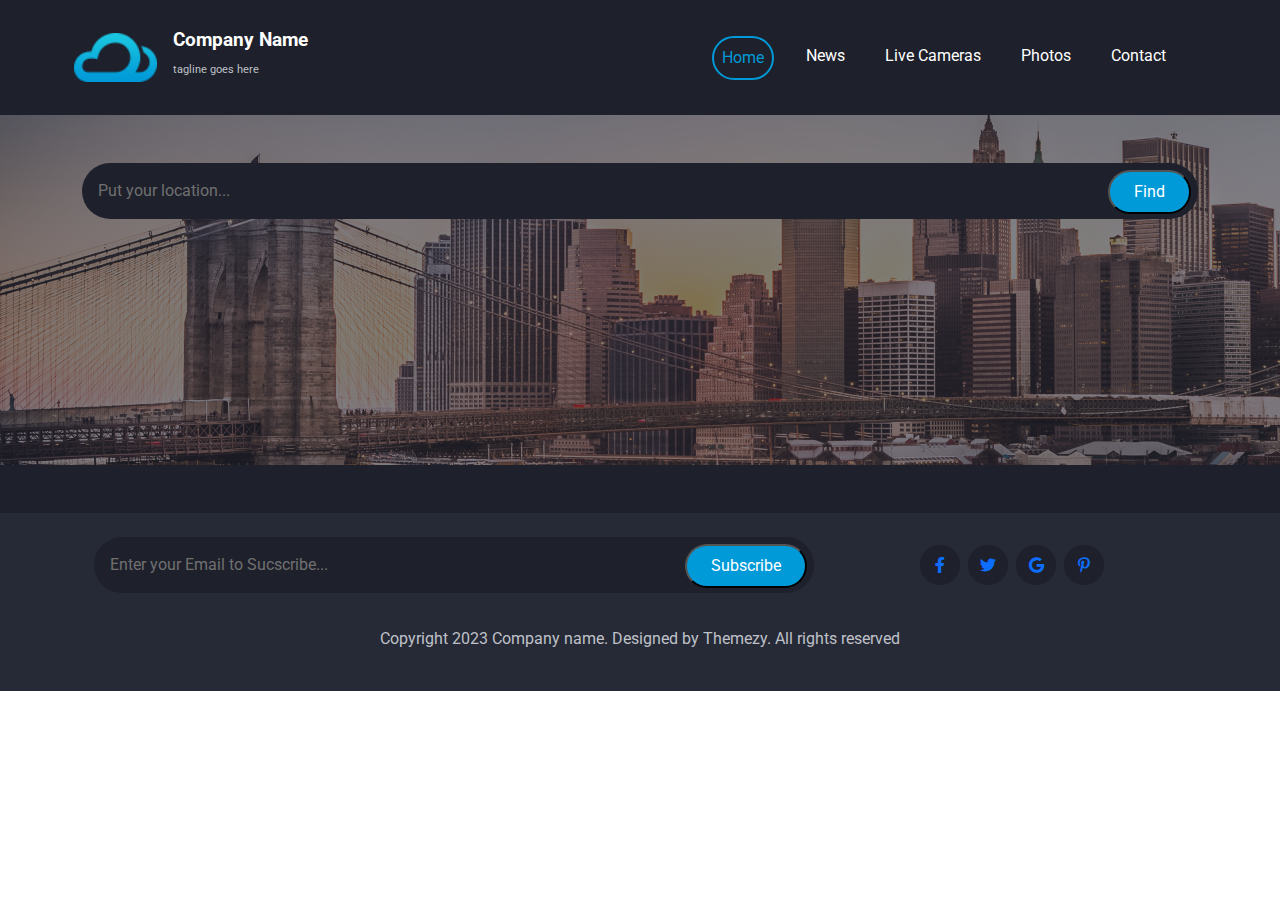
==== index.html @ 40ec4b67 "first ever" ====
<!DOCTYPE html>
<html>

<head>
    <link
        href="https://fonts.googleapis.com/css2?family=Amatic+SC:wght@700&family=Cairo:wght@300;400;500;600;700;800;900;1000&family=Lobster&family=Montserrat:ital,wght@0,100;0,200;0,300;0,400;0,500;0,600;0,700;0,800;0,900;1,100;1,200;1,300;1,400;1,500;1,600;1,700;1,800;1,900&family=Nunito:ital,wght@0,200;0,300;0,400;0,500;0,600;0,700;0,800;0,900;0,1000;1,200;1,300;1,400;1,500;1,600;1,700;1,800;1,900;1,1000&family=Oswald&family=Pacifico&family=Roboto:wght@400;700&display=swap"
        rel="stylesheet">
    <meta charset='utf-8'>
    <meta http-equiv='X-UA-Compatible' content='IE=edge'>
    <title>Weather 2.1</title>
    <meta name='viewport' content='width=device-width, initial-scale=1'>
    <link rel="stylesheet" href="css/all.min.css">
    <script src="js/bootstrap.bundle.min.js"></script>
    <link rel="stylesheet" href="css/bootstrap.min.css">
    <link rel="stylesheet" href="css/media.css">
    <link rel="stylesheet" href="css/style.css">
</head>

<body>
    <nav class="navbar navbar-expand-lg p-4">
        <div class="container">
            <a class="navbar-brand row flex-nowrap col-2 " href="#">
                <img src="images/logo.png" class="nav-logo p-1" alt="">
                <div class="logo-type">
                    <h1 class="siteTitle fw-bold text-white ">Company Name</h1>
                    <small>tagline goes here</small>
                </div>
            </a>

            <button class="navbar-toggler" type="button" data-bs-toggle="collapse"
                data-bs-target="#navbarSupportedContent" aria-controls="navbarSupportedContent" aria-expanded="false"
                aria-label="Toggle navigation">
                <span class="navbar-toggler-icon"></span>
            </button>
            <div class="collapse navbar-collapse" id="navbarSupportedContent">
                <ul class="navbar-nav ms-auto mb-2 mb-lg-0">
                    <li class="nav-item pe-md-4 ">
                        <a class="nav-link active " aria-current="page" href="#">Home</a>
                    </li>
                    <li class="nav-item pe-md-4">
                        <a class="nav-link" href="#">News</a>
                    </li>
                    <li class="nav-item pe-md-4">
                        <a class="nav-link" href="#">Live Cameras</a>
                    </li>
                    <li class="nav-item pe-md-4">
                        <a class="nav-link" href="#">Photos</a>
                    </li>
                    <li class="nav-item pe-md-4">
                        <a class="nav-link" href="contact.html">Contact</a>
                    </li>
                </ul>

            </div>
        </div>
    </nav>
    <!-- Start header -->
    <header class="pt-5">
        <div class="container">
            <form action="" class="search">
                <input type="text" id="city" placeholder="Put your location..." class="form-control p-3   ">
                <button type="button" id="searchCon" class=" text-white px-4 py-2 ">Find</button>

            </form>
        </div>
    </header>
    <!-- Start Weather table -->
    <section id="weatherCubs" class="py-4">
        <div class="container ">
            <div class="row g-0 forcast-Cubs   ">
                <div class=" col-lg-4   " id="today">
                    <div class=" cube mb-0 mb-sm-4">
                        <div class="forcast-Header d-flex justify-content-between flex-nowrap px-3 py-1 ">
                            <p id="WeekDay">The Day Choosen</p>
                            <p id="exactDay">The Date Choosen</p>
                        </div>
                        <div class="forcast-Content p-4">
                            <h5 id="cityChosen">The City Choosen</h5>
                            <div class="degree">
                                <div class="celsius my-3 d-flex">
                                    <div class="celNum">
                                        <h2 class="text-white currentDeg">24c</h2>
                                    </div>
                                    <div><img class="weatherImg " src="images/113.png" alt=""></div>
                                </div>
                                <div class="statWeather mb-3">sunny</div>
                                <div class="todaysunornot"></div>
                                <div class="weatherSpics d-flex align-items-center justify-content-center mb-0   ">
                                    <span class=" col"><img src="images/icon-umberella.png" class="me-1"
                                            alt="">20%</span>
                                    <span class=" col"><img src="images/icon-wind.png" class="me-1" alt="">18km/h</span>
                                    <span class="ms-3 col"><img src="images/icon-compass.png" class="me-1"
                                            alt="">East</span>
                                </div>
                            </div>
                        </div>
                    </div>
                </div>
                <div class=" col-lg-4  ">
                    <div class="cube mb-0 mb-sm-4  middlediv">
                        <div class="forcast-Header  d-flex justify-content-center flex-nowrap px-3 py-1">
                            <p id="day2">The Day Choosen</p>
                        </div>
                        <div class="forcast-Content p-3 ">
                            <div class="degree">
                                <div class="celsius my-3  d-flex justify-content-center">
                                    <div class="celNum py-1  flex-column align-items-center">
                                        <div class="weather-Img  text-center"><img id="weather-Img2"
                                                src="images/113.png" alt="">
                                        </div>
                                        <h2 id="day2degree" class="text-white  mb-0 ">55c</h2>
                                        <h5 class="text-center pb-3 lowDeg2">33c</h5>
                                        <div id="status2" class="status mb-3 text-center">sunny</div>
                                    </div>
                                </div>
                            </div>
                        </div>
                    </div>
                </div>
                <div class=" col-lg-4   ">
                    <div class="cube">
                        <div class="forcast-Header d-flex justify-content-center flex-nowrap px-3 py-1">
                            <p id="day3">The Day Choosen</p>
                        </div>
                        <div class="forcast-Content p-3 ">
                            <div class="degree">
                                <div class="celsius my-3  d-flex justify-content-center">
                                    <div class="celNum py-1  flex-column align-items-center">
                                        <div class="weather-Img  text-center"><img id="weather-Img3"
                                                src="images/113.png" alt="">
                                        </div>
                                        <h2 id="day3degree" class="text-white  mb-0 ">55c</h2>
                                        <h5 class="text-center pb-3 lowDeg3">33c</h5>
                                        <div id="status3" class="status mb-3 text-center">sunny</div>
                                    </div>
                                </div>
                            </div>
                        </div>
                    </div>
                </div>
            </div>
        </div>
    </section>

    <footer>
        <div class="container p-4">
            <div class="row justify-content-between  ">
                <div class="col-md-8 ">
                    <form action="" class="search">
                        <input type="text" value="" placeholder="Enter your Email to Sucscribe..."
                            class="form-control p-3   ">
                        <button type="button" value="Sucscribe" class="btnn text-white px-4 py-2 ">Subscribe</button>

                    </form>
                </div>
                <div class="col-md-4     mt-2">
                    <div class="social-media d-flex justify-content-center     ">
                        <a href="" class="text-decoration-none">
                            <div class="media mx-1 d-flex justify-content-center align-items-center rounded-circle p-3">
                                <i class="fa fa-brands fa-facebook-f"></i>
                            </div>
                        </a>
                        <a href="" class="text-decoration-none">
                            <div class="media mx-1 d-flex justify-content-center align-items-center rounded-circle p-3">
                                <i class="fa-brands fa-twitter"></i>
                            </div>
                        </a>
                        <a href="" class="text-decoration-none">
                            <div class="media mx-1 d-flex justify-content-center align-items-center rounded-circle p-3">
                                <i class="fa-brands fa-google"></i>
                            </div>
                        </a>
                        <a href="" class="text-decoration-none">
                            <div class="media mx-1 d-flex justify-content-center align-items-center rounded-circle p-3">
                                <i class="fa-brands fa-pinterest-p"></i>
                            </div>
                        </a>
                    </div>
                </div>
                <p class=" mt-4 text-center">Copyright 2023 Company name. Designed by Themezy. All rights
                    reserved</p>
            </div>
        </div>
    </footer>

    <script src="js/code.jquery.com_jquery-3.7.0.min.js"></script>
    <script src="js/index.js"></script>
</body>

</html>
---- css/style.css ----
:root {
  --main-color: #BFC1C8
}




* {
  box-sizing: border-box;
  font-family: 'Roboto', sans-serif;
}

body {
  margin: 0;
}

nav {
  background-color: #1E202B;
}

.logo-type {
  font-size: 12px;
}


h1 {
  font-size: 19px;
}

small {
  color: #bfc1c8;
}

.navbar-nav,
.nav-link {
  color: white;
}

.nav-logo {
  width: 5.7rem;
}

.navbar-nav .nav-link.active {
  border: #009AD8 2px solid;
  border-radius: 1.5em;
  color: #009AD8;
}


.nav-link.active:hover {
  color: #009AD8;
}

.nav-link:hover {
  border: #009AD8 2px solid;
  border-radius: 1.5em;
  color: #009AD8;
}

/* header  */


header {
  min-height: 350px;
  background-image: url(../images/banner.png);

}

.forcast-Cubs {
  margin-top: -150px;
  border-radius: 10px;
  overflow: hidden;
}

.search .form-control {
  background-color: #1E202B;
  border-radius: 30px;
  border: transparent;
}

.search .form-control {
  color: white;
}

.search .form-control:hover {
  box-shadow: none;
  background-color: #1E202B;
  border: transparent;
}

.search .form-control:focus {
  background-color: #1E202B;
  box-shadow: none;
  border: transparent;
}

form {
  position: relative;
}

#searchCon {
  border-radius: 30px;
  background-color: #009AD8;
  position: absolute;
  top: 7px;
  right: 7px;
}

.btnn {
  border-radius: 30px;
  background-color: #009AD8;
  position: absolute;
  top: 7px;
  right: 7px;
}


.search .form-control::placeholder {
  color: #707071;
}

/* Start Weather Table */

.forcast-Header {
  background-color: #2D303D;
}

.forcast-Content {
  background-color: #323544;
}


.status {
  color: #09c;
}

.statWeather {
  color: #09c;
}





.cube {
  /* max-height: 315px; */

  color: var(--main-color);
}



.middlediv .forcast-Header {
  background-color: #222530;
}

.middlediv .forcast-Content {
  background-color: #262936
}

.celNum h2 {
  font-size: 6.5rem;
}

#day3degree,
#day2degree {
  font-size: 4rem;
}

#weatherCubs {
  background: #1E202B;
}

footer {
  background-color: #262936;
}

.forcast-Header p,
span {
  font-size: 15px;
}

.forcast-Content h5 {
  font-size: 19px;
}

.forcast-Content h2 {
  font-weight: 700;
}

.media {
  width: 2.5rem;
  height: 2.5rem;
  background-color: rgba(30, 32, 43);
}

.media:hover {
  color: white;
  background-color: #009AD8
}

footer p {
  color: var(--main-color);
}


/* Contact Page */

.content {
  background-color: #1E202B;
}

.breadcrumb {
  border-radius: 30px;
  font-size: 15px;
  background-color: #262936;
}

.breadcrumb a {
  color: #B1C1C8;
  text-decoration: none;
}

.breadcrumb a:hover {
  text-decoration: underline;
}


/* map */

.contact-info {
  background-color: #262936;
  border-radius: 10px;
  max-height: 360px;
}

.map {
  height: 220px;
}

.mapcontent a {
  color: var(--main-color);
  text-decoration: none;
}

/* Form */

.contact-us p {
  font-size: 14px;
  color: var(--main-color);
}

.btnsubmet {
  right: 0;
  bottom: -26px;
  color: white;
  border-width: initial;
  border-style: none;
  border-color: initial;
  border-image: initial;
  background: rgb(0, 154, 216);
  padding: 10px 20px;
  border-radius: 30px;
}


input,
textarea {
  padding: 15px;
  margin-bottom: 10px;
  color: white;
  border: 2px solid #393c48;
  background: transparent;
  border-radius: 30px;
}

input:hover,
textarea:hover {
  border-color: rgb(0, 154, 216);
}

input:focus,
textarea:focus {
  border-color: rgb(0, 154, 216);
}

input:active,
textarea:active {
  border-color: rgb(0, 154, 216);
}

input:focus-visible,
textarea:focus-visible {
  outline: none;
}
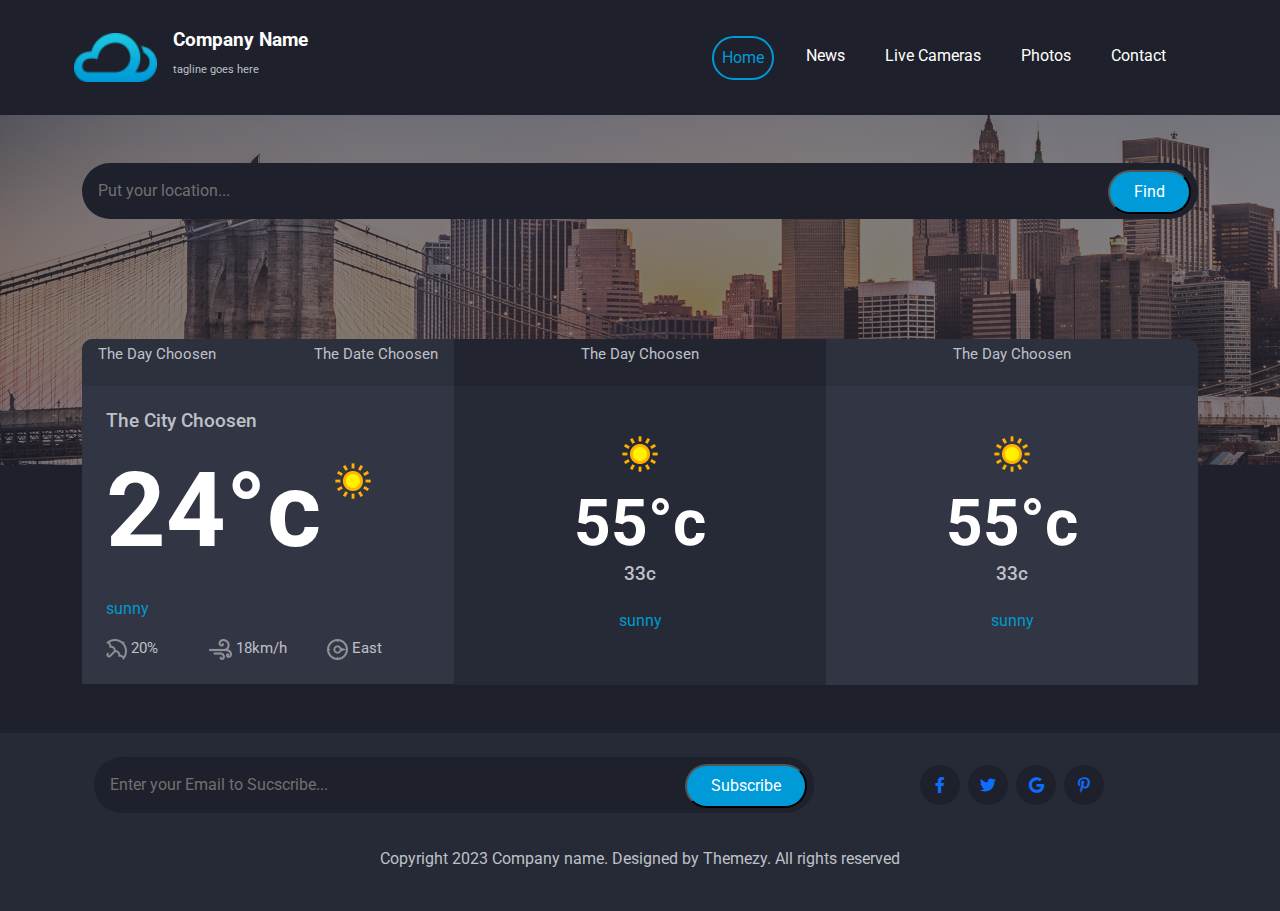
==== commit e1084b39: "api fixed" ====
--- a/index.html
+++ b/index.html
@@ -79,7 +79,7 @@
                             <div class="degree">
                                 <div class="celsius my-3 d-flex">
                                     <div class="celNum">
-                                        <h2 class="text-white currentDeg">24c</h2>
+                                        <h2 class="text-white currentDeg">24°c</h2>
                                     </div>
                                     <div><img class="weatherImg " src="images/113.png" alt=""></div>
                                 </div>
@@ -108,7 +108,7 @@
                                         <div class="weather-Img  text-center"><img id="weather-Img2"
                                                 src="images/113.png" alt="">
                                         </div>
-                                        <h2 id="day2degree" class="text-white  mb-0 ">55c</h2>
+                                        <h2 id="day2degree" class="text-white  mb-0 ">55°c</h2>
                                         <h5 class="text-center pb-3 lowDeg2">33c</h5>
                                         <div id="status2" class="status mb-3 text-center">sunny</div>
                                     </div>
@@ -129,7 +129,7 @@
                                         <div class="weather-Img  text-center"><img id="weather-Img3"
                                                 src="images/113.png" alt="">
                                         </div>
-                                        <h2 id="day3degree" class="text-white  mb-0 ">55c</h2>
+                                        <h2 id="day3degree" class="text-white  mb-0 ">55°c</h2>
                                         <h5 class="text-center pb-3 lowDeg3">33c</h5>
                                         <div id="status3" class="status mb-3 text-center">sunny</div>
                                     </div>
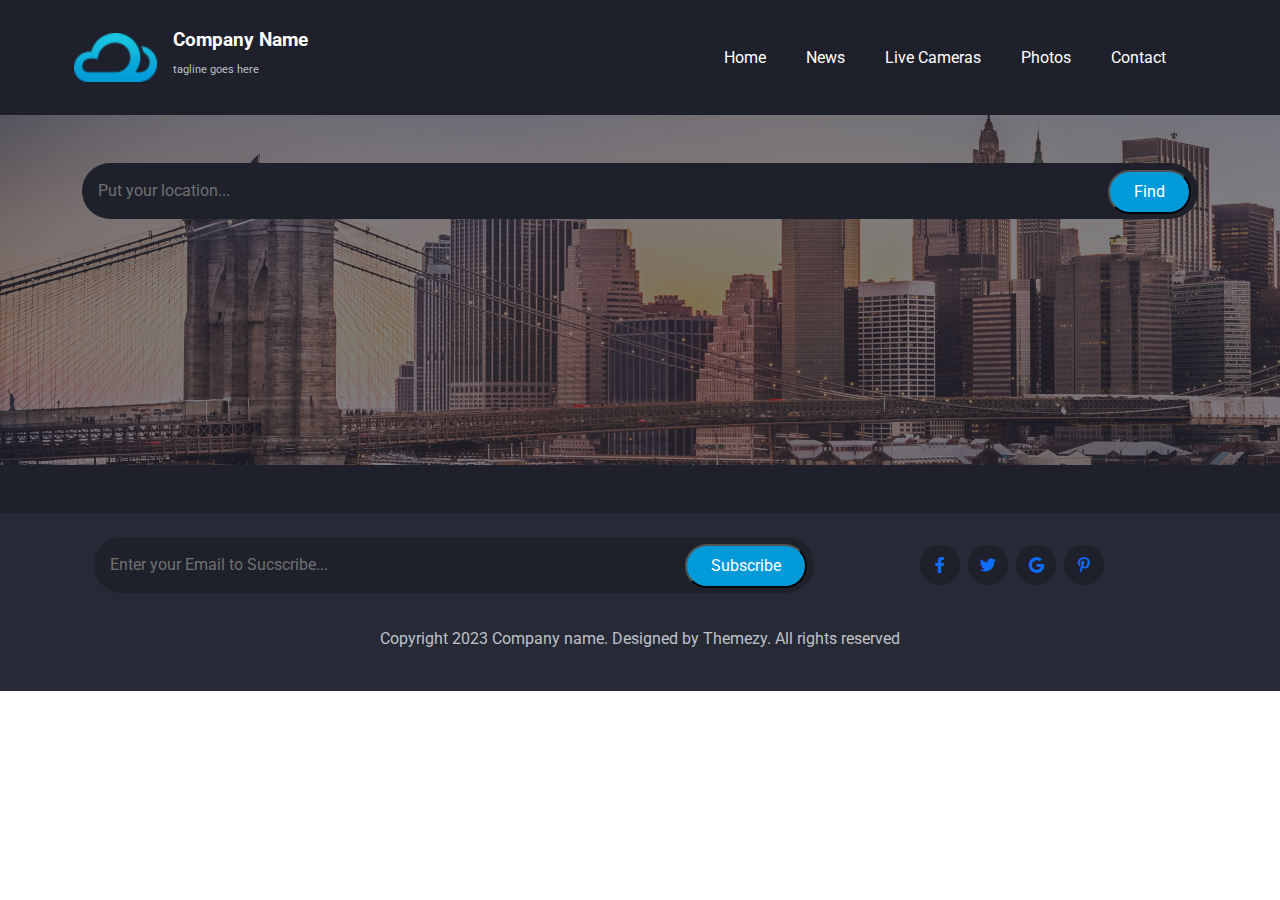
==== commit 001ce8cc: "nav-links colors" ====
--- a/index.html
+++ b/index.html
@@ -19,7 +19,7 @@
 <body>
     <nav class="navbar navbar-expand-lg p-4">
         <div class="container">
-            <a class="navbar-brand row flex-nowrap col-2 " href="#">
+            <a class="navbar-brand row flex-nowrap col-2 " href="index.html">
                 <img src="images/logo.png" class="nav-logo p-1" alt="">
                 <div class="logo-type">
                     <h1 class="siteTitle fw-bold text-white ">Company Name</h1>
@@ -35,7 +35,7 @@
             <div class="collapse navbar-collapse" id="navbarSupportedContent">
                 <ul class="navbar-nav ms-auto mb-2 mb-lg-0">
                     <li class="nav-item pe-md-4 ">
-                        <a class="nav-link active " aria-current="page" href="#">Home</a>
+                        <a class="nav-link active homeLink" aria-current="page" href="index.html">Home</a>
                     </li>
                     <li class="nav-item pe-md-4">
                         <a class="nav-link" href="#">News</a>
--- a/css/style.css
+++ b/css/style.css
@@ -31,31 +31,52 @@
   color: #bfc1c8;
 }
 
-.navbar-nav,
-.nav-link {
-  color: white;
-}
+/* Nav colors */
 
 .nav-logo {
   width: 5.7rem;
 }
 
+
+a.nav-link {
+  color: white;
+}
+
 .navbar-nav .nav-link.active {
-  border: #009AD8 2px solid;
-  border-radius: 1.5em;
-  color: #009AD8;
-}
-
-
-.nav-link.active:hover {
-  color: #009AD8;
+  border-radius: 1.5em;
+  color: #ffffff;
 }
 
 .nav-link:hover {
-  border: #009AD8 2px solid;
-  border-radius: 1.5em;
-  color: #009AD8;
-}
+  outline: #009AD8 2px solid;
+  border-radius: 1.5em;
+  color: #009AD8;
+}
+
+.navbar-nav .nav-link.active:hover {
+  border-radius: 1.5em;
+  color: #009AD8;
+}
+
+
+
+
+a.nav-link:focus {
+  outline: #009AD8 2px solid;
+  border-radius: 1.5em;
+  color: #009AD8;
+}
+a.nav-link:active {
+  outline: #009AD8 2px solid;
+  border-radius: 1.5em;
+  color: #009AD8;
+}
+
+a.nav-link:target {
+  outline: #009AD8 2px solid;
+  border-radius: 1.5em;
+  color: #009AD8;
+} 
 
 /* header  */
 
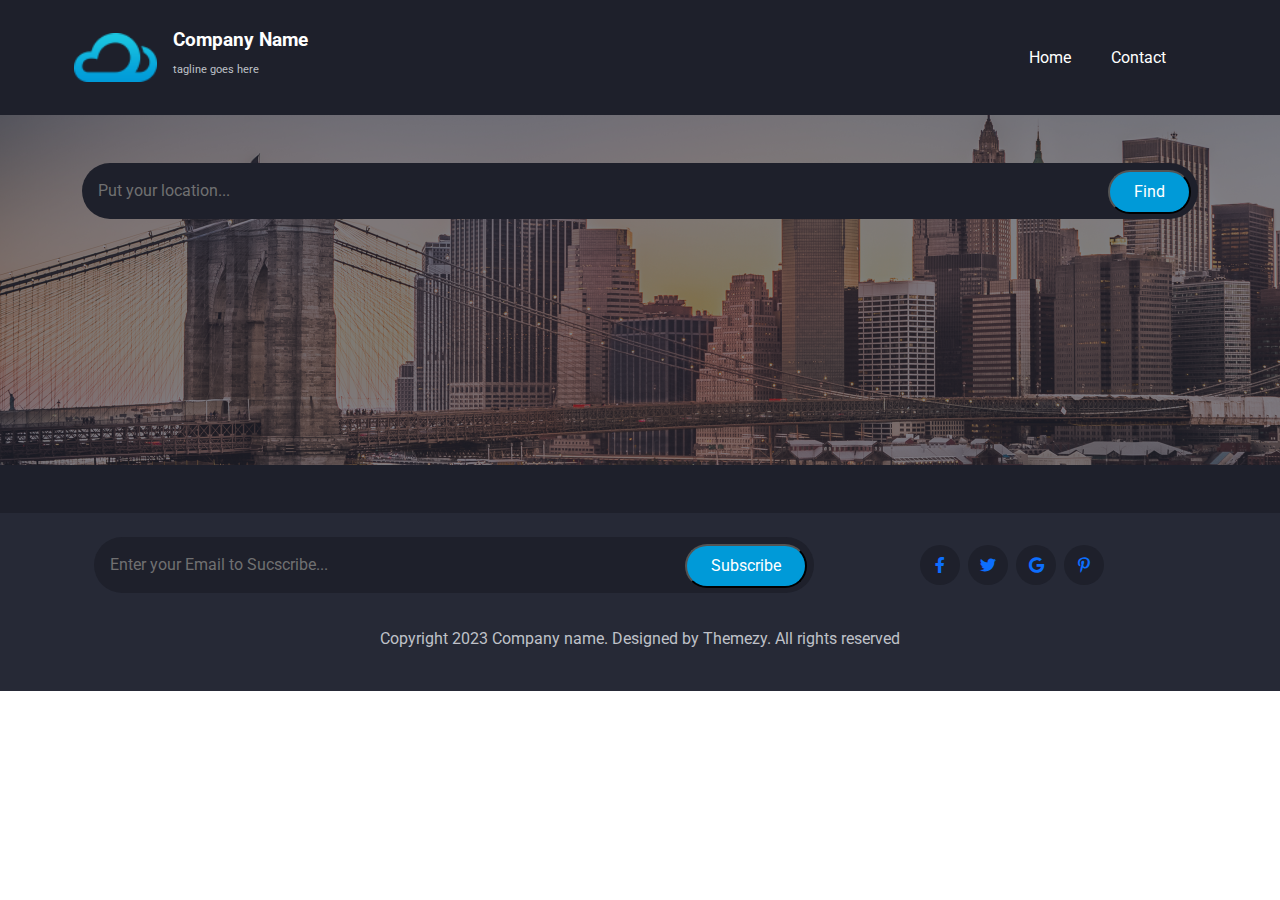
==== commit 47336b10: "fix nav" ====
--- a/index.html
+++ b/index.html
@@ -36,15 +36,6 @@
                 <ul class="navbar-nav ms-auto mb-2 mb-lg-0">
                     <li class="nav-item pe-md-4 ">
                         <a class="nav-link active homeLink" aria-current="page" href="index.html">Home</a>
-                    </li>
-                    <li class="nav-item pe-md-4">
-                        <a class="nav-link" href="#">News</a>
-                    </li>
-                    <li class="nav-item pe-md-4">
-                        <a class="nav-link" href="#">Live Cameras</a>
-                    </li>
-                    <li class="nav-item pe-md-4">
-                        <a class="nav-link" href="#">Photos</a>
                     </li>
                     <li class="nav-item pe-md-4">
                         <a class="nav-link" href="contact.html">Contact</a>
